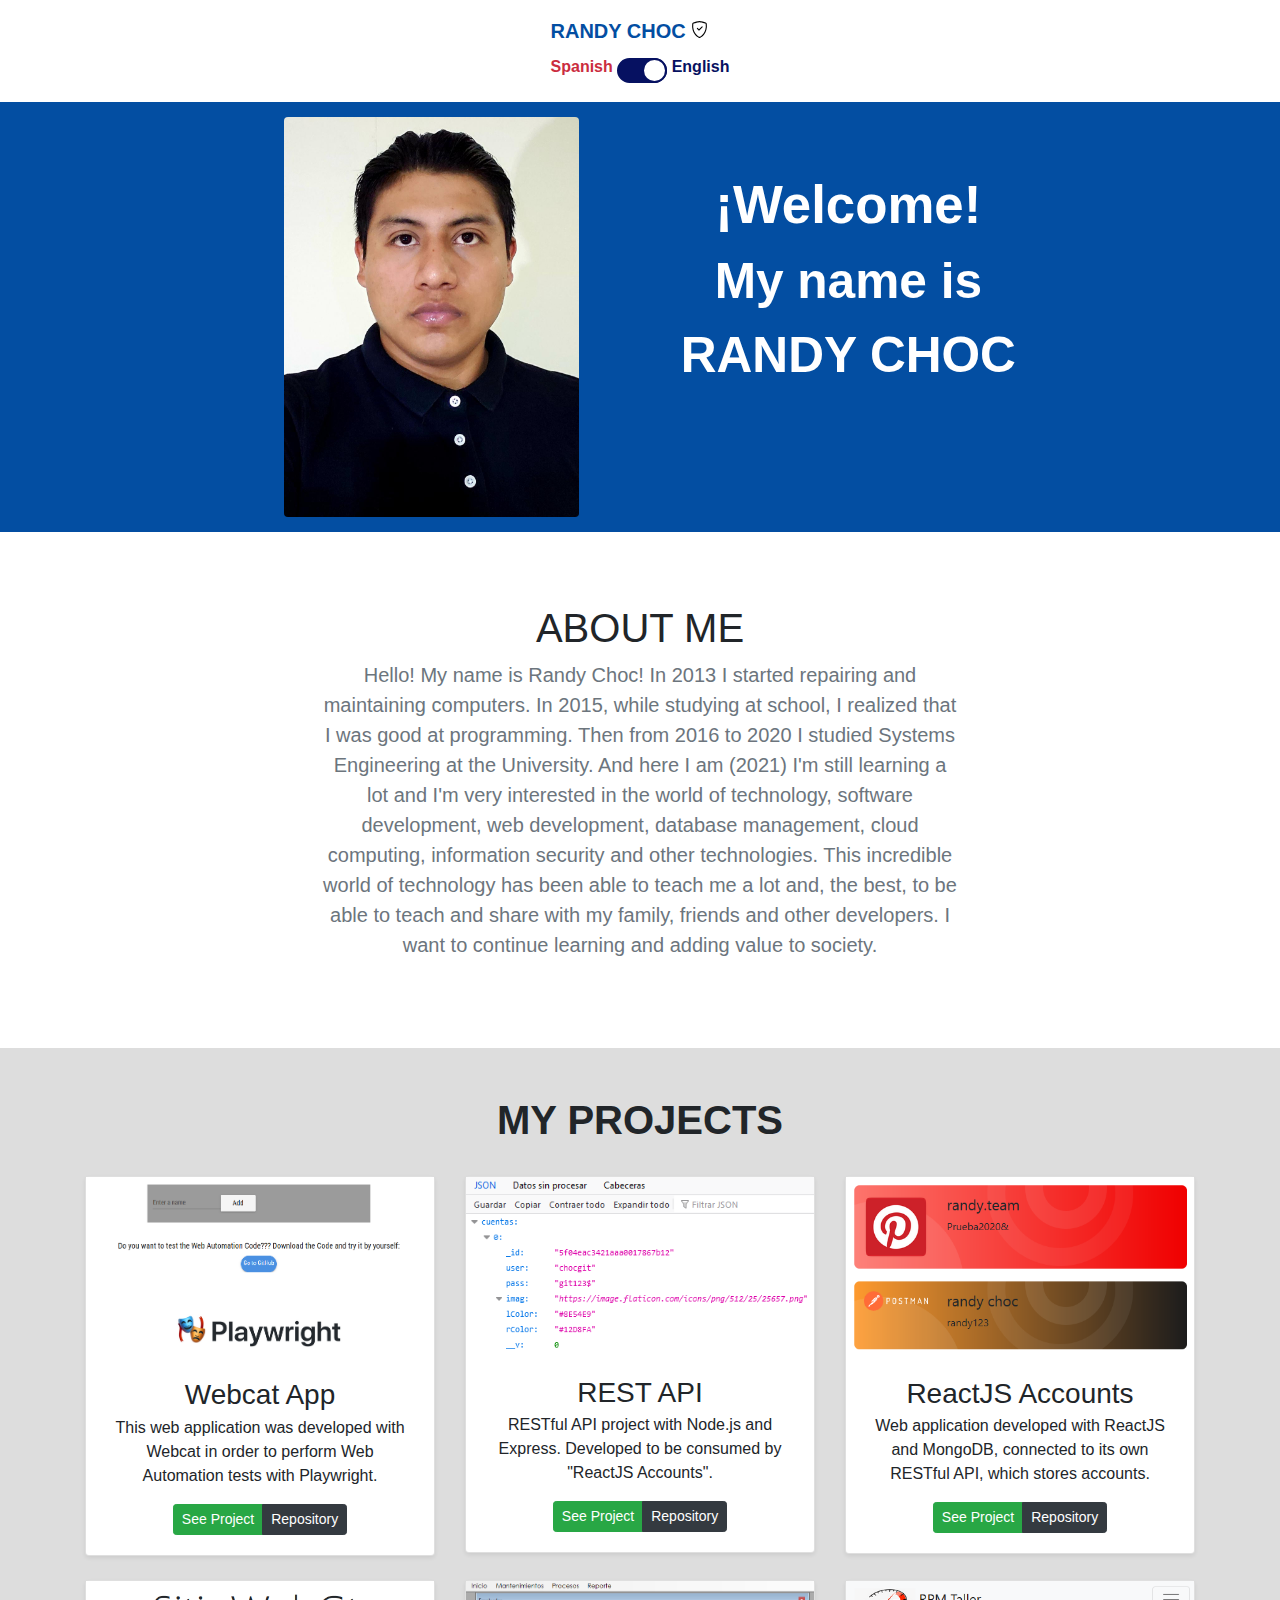
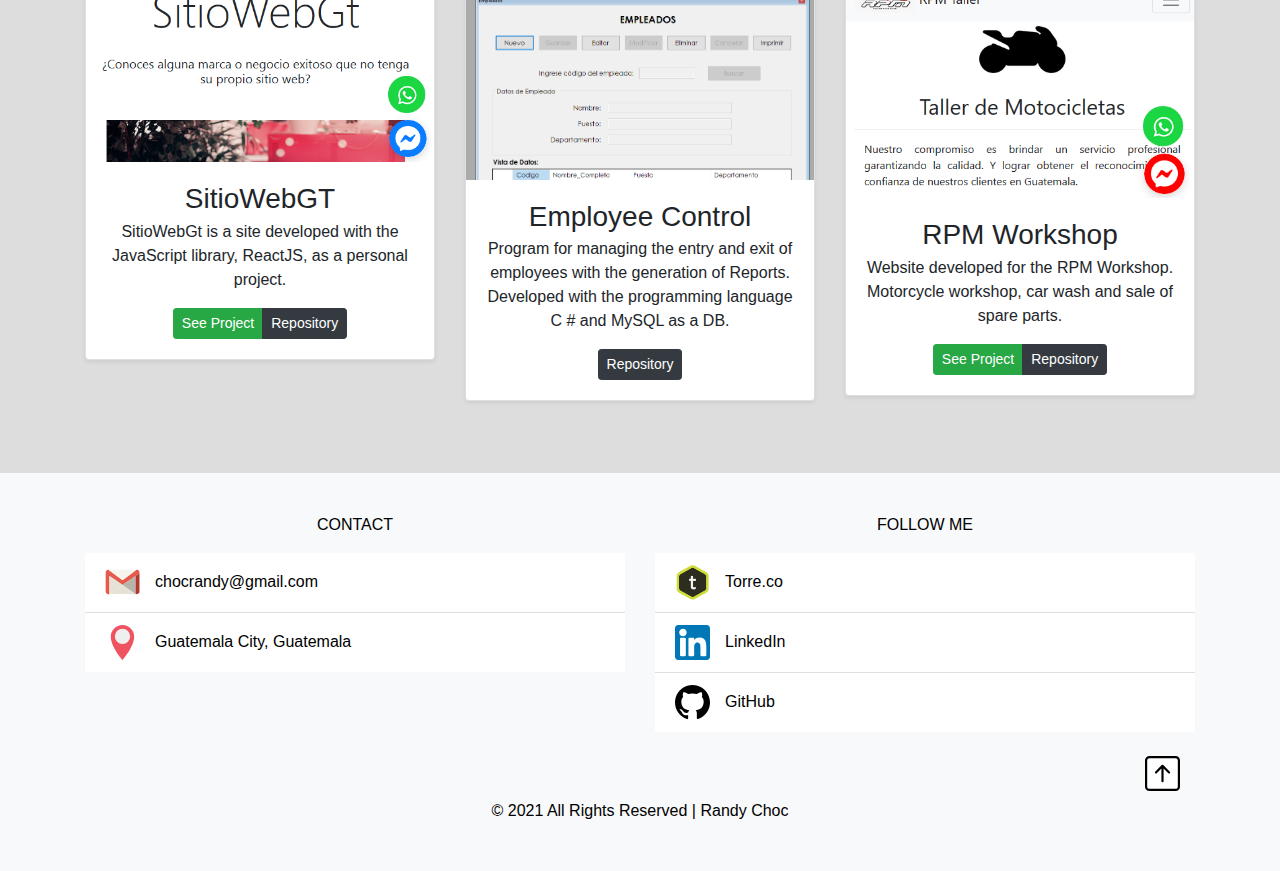
==== en/index.html @ 9ec98e45 "Google Analytics Test" ====
<!DOCTYPE html>
<html lang="en">
  <head>
    <meta charset="UTF-8" />
    <meta
      name="viewport"
      content="width=device-width, initial-scale=1.0, shrink-to-fit=no"
    />
    <title>Randy Choc</title>
    <link rel="shortcut icon" href="../icon/shield-check.svg" />
    <link rel="stylesheet" href="../css/bootstrap.min.css" />
    <link rel="stylesheet" href="../css/styles.css" />
    <link rel="stylesheet" href="../css/translate.css" />

    <!-- Global site tag (gtag.js) - Google Analytics -->
    <script
      async
      src="https://www.googletagmanager.com/gtag/js?id=G-1NGH6NPKRM"
    ></script>
    <script>
      window.dataLayer = window.dataLayer || [];
      function gtag() {
        dataLayer.push(arguments);
      }
      gtag("js", new Date());

      gtag("config", "G-1NGH6NPKRM");
    </script>
  </head>

  <body>
    <nav class="navbar navColor sticky-top">
      <div class="container-fluid">
        <ul class="navbar-nav mx-auto">
          <li class="nav-item">
            <a href="" class="nav-link letraColor">
              RANDY CHOC
              <img
                src="../icon/shield-check.svg"
                class="align-baseline"
                width="17px"
                alt="shield-check"
            /></a>
          </li>
          <li class="nav-item">
            <span class="es align-middle">Spanish</span>
            <input type="checkbox" class="check" checked />
            <span class="en align-middle">English</span>
          </li>
        </ul>
      </div>
    </nav>

    <div class="container-fluid divInicio">
      <div class="row mx-auto">
        <div class="col-lg-2 text-center"></div>
        <div class="col-sm-12 col-md-6 col-lg-4 text-center">
          <img
            class="img-fluid rounded imgSize"
            src="../img/rchocm.jpeg"
            alt="Foto"
          />
        </div>
        <div class="col-sm-12 col-md-6 col-lg-4 text-center">
          <div>
            <br /><br />
            <p class="fsr">¡Welcome!</p>
            <p class="fsr fsrm23">My name is</p>
            <h1 class="fsr fsrm23">RANDY CHOC</h1>
            <br />
          </div>
        </div>
        <div class="col-sm-12 col-lg-2 text-center"></div>
        <!-- <div class="offset-sm-12 offset-md-1 offset-lg-2"></div> -->
      </div>
    </div>

    <section class="py-5 text-center container" id="divSobreMi">
      <div class="row py-lg-4">
        <div class="col-lg-7 col-md-8 mx-auto">
          <p class="h1 fw-light">ABOUT ME</p>
          <p class="lead text-muted">
            Hello! My name is Randy Choc! In 2013 I started repairing and
            maintaining computers. In 2015, while studying at school, I realized
            that I was good at programming. Then from 2016 to 2020 I studied
            Systems Engineering at the University. And here I am (2021) I'm
            still learning a lot and I'm very interested in the world of
            technology, software development, web development, database
            management, cloud computing, information security and other
            technologies. This incredible world of technology has been able to
            teach me a lot and, the best, to be able to teach and share with my
            family, friends and other developers. I want to continue learning
            and adding value to society.
          </p>
        </div>
      </div>
    </section>

    <div class="album py-5 text-center projectsColor">
      <div class="container">
        <p class="h1 font-weight-bold">MY PROJECTS</p>
        <br />
        <div class="row">
          <!-- Card - Webcat App -->
          <div class="col-md-4">
            <div class="card mb-4 shadow-sm text-center">
              <img src="../img/webcat.PNG" alt="prueba" class="img-fluid" />

              <div class="card-body">
                <h3 class="mb-1">Webcat App</h3>
                <p class="card-text">
                  This web application was developed with Webcat in order to
                  perform Web Automation tests with Playwright.
                </p>
                <div class="d-flex justify-content-center align-items-center">
                  <div class="btn-group">
                    <a
                      href="https://randychoc.webcat.page/test"
                      target="_blank"
                      class="btn btn-sm btn-success"
                      role="button"
                      aria-pressed="true"
                      >See Project</a
                    >
                    <a
                      href="https://github.com/randychoc/playwright.git"
                      target="_blank"
                      class="btn btn-sm btn-dark"
                      role="button"
                      aria-pressed="true"
                      >Repository</a
                    >
                  </div>
                </div>
              </div>
            </div>
          </div>

          <!-- Card - API RESTful -->
          <div class="col-md-4">
            <div class="card mb-4 shadow-sm text-center">
              <img
                src="../img/proyectocuentasapi.PNG"
                alt="prueba"
                class="img-fluid"
              />

              <div class="card-body">
                <h3 class="mb-1">REST API</h3>
                <p class="card-text">
                  RESTful API project with Node.js and Express. Developed to be
                  consumed by "ReactJS Accounts".
                </p>
                <div class="d-flex justify-content-center align-items-center">
                  <div class="btn-group">
                    <a
                      href="https://cuentasrjsapi.herokuapp.com/api/cuentas"
                      target="_blank"
                      class="btn btn-sm btn-success"
                      role="button"
                      aria-pressed="true"
                      >See Project</a
                    >
                    <a
                      href="https://github.com/randychoc/apirestcuentas.git"
                      target="_blank"
                      class="btn btn-sm btn-dark"
                      role="button"
                      aria-pressed="true"
                      >Repository</a
                    >
                  </div>
                  <!-- <small class="text-muted">9 mins</small> -->
                </div>
              </div>
            </div>
          </div>
          <!-- Card - Cuentas -->
          <div class="col-md-4">
            <div class="card mb-4 shadow-sm text-center">
              <img
                src="../img/proyectocuentas.PNG"
                alt="prueba"
                class="img-fluid"
              />

              <div class="card-body">
                <h3 class="mb-1">ReactJS Accounts</h3>
                <p class="card-text">
                  Web application developed with ReactJS and MongoDB, connected
                  to its own RESTful API, which stores accounts.
                </p>
                <div class="d-flex justify-content-center align-items-center">
                  <div class="btn-group">
                    <a
                      href="https://cuentasrjs.web.app/cuentas"
                      target="_blank"
                      class="btn btn-sm btn-success"
                      role="button"
                      aria-pressed="true"
                      >See Project</a
                    >
                    <a
                      href="https://github.com/randychoc/cuentas-reactjs-mongodb.git"
                      target="_blank"
                      class="btn btn-sm btn-dark"
                      role="button"
                      aria-pressed="true"
                      >Repository</a
                    >
                  </div>
                </div>
              </div>
            </div>
          </div>
          <!-- Card - SitioWebGT -->
          <div class="col-md-4">
            <div class="card mb-4 shadow-sm text-center">
              <img
                src="../img/proyectositiowebgt.PNG"
                alt="prueba"
                class="img-fluid"
              />

              <div class="card-body">
                <h3 class="mb-1">SitioWebGT</h3>
                <p class="card-text">
                  SitioWebGt is a site developed with the JavaScript library,
                  ReactJS, as a personal project.
                </p>
                <div class="d-flex justify-content-center align-items-center">
                  <div class="btn-group">
                    <a
                      href="https://tusitiowebgt.web.app/"
                      target="_blank"
                      class="btn btn-sm btn-success"
                      role="button"
                      aria-pressed="true"
                      >See Project</a
                    >
                    <a
                      href="https://github.com/randychoc/sitiowebgt.git"
                      target="_blank"
                      class="btn btn-sm btn-dark"
                      role="button"
                      aria-pressed="true"
                      >Repository</a
                    >
                  </div>
                </div>
              </div>
            </div>
          </div>
          <!-- Card - ControlEmpleados -->
          <div class="col-md-4">
            <div class="card mb-4 shadow-sm text-center">
              <img
                src="../img/controlempleados.PNG"
                alt="prueba"
                class="img-fluid"
              />

              <div class="card-body">
                <h3 class="mb-1">Employee Control</h3>
                <p class="card-text">
                  Program for managing the entry and exit of employees with the
                  generation of Reports. Developed with the programming language
                  C # and MySQL as a DB.
                </p>
                <div class="d-flex justify-content-center align-items-center">
                  <div class="btn-group">
                    <a
                      href="https://github.com/randychoc/controlempleados.git"
                      target="_blank"
                      class="btn btn-sm btn-dark"
                      role="button"
                      aria-pressed="true"
                      >Repository</a
                    >
                  </div>
                </div>
              </div>
            </div>
          </div>
          <!-- Card - Taller RPM -->
          <div class="col-md-4">
            <div class="card mb-4 shadow-sm text-center">
              <img src="../img/tallerrpm.PNG" alt="prueba" class="img-fluid" />

              <div class="card-body">
                <h3 class="mb-1">RPM Workshop</h3>
                <p class="card-text">
                  Website developed for the RPM Workshop. Motorcycle workshop,
                  car wash and sale of spare parts.
                </p>
                <div class="d-flex justify-content-center align-items-center">
                  <div class="btn-group">
                    <a
                      href="https://rpmtaller.herokuapp.com/"
                      target="_blank"
                      class="btn btn-sm btn-success"
                      role="button"
                      aria-pressed="true"
                      >See Project</a
                    >
                    <a
                      href="https://github.com/randychoc/tallerrpm.git"
                      target="_blank"
                      class="btn btn-sm btn-dark"
                      role="button"
                      aria-pressed="true"
                      >Repository</a
                    >
                  </div>
                  <!-- <small class="text-muted">9 mins</small> -->
                </div>
              </div>
            </div>
          </div>
          <!-- Card - Nuevo Proyecto -->
        </div>
      </div>
    </div>

    <footer class="text-muted py-4 bg-light">
      <div class="container letraBlack">
        <div class="row">
          <div class="col-sm-12 col-md-6">
            <p class="my-3 text-center">CONTACT</p>
            <ul class="list-group list-group-flush">
              <a class="list-group-item letraBlack"
                ><img
                  src="../icon/gmail.svg"
                  class="align-middle arrowColor"
                  width="35px"
                  alt="shield-check"
                />chocrandy@gmail.com</a
              >
              <a class="list-group-item letraBlack"
                ><img
                  src="../icon/location.svg"
                  class="align-middle arrowColor"
                  width="35px"
                  alt="shield-check"
                />Guatemala City, Guatemala</a
              >
            </ul>
          </div>
          <div class="col-sm-12 col-md-6">
            <p class="my-3 text-center">FOLLOW ME</p>
            <ul class="list-group list-group-flush">
              <a
                href="https://torre.co/es/chocrandy"
                target="_blank"
                class="list-group-item letraBlack"
                ><img
                  src="../img/torre.png"
                  class="align-middle arrowColor"
                  width="35px"
                  alt="shield-check"
                />Torre.co</a
              >
              <a
                href="https://www.linkedin.com/in/randychoc"
                target="_blank"
                class="list-group-item letraBlack"
                ><img
                  src="../icon/linkedin.svg"
                  class="align-middle arrowColor"
                  width="35px"
                  alt="shield-check"
                />LinkedIn</a
              >
              <a
                href="https://github.com/randychoc"
                target="_blank"
                class="list-group-item letraBlack"
                ><img
                  src="../icon/github.svg"
                  class="align-middle arrowColor"
                  width="35px"
                  alt="shield-check"
                />GitHub</a
              >
            </ul>
          </div>
        </div>
        <br />
        <p class="mb-2 text-right">
          <a href=""
            ><img
              src="../icon/arrow-up-square.svg"
              class="align-middle arrowColor"
              width="35px"
              alt="shield-check"
          /></a>
        </p>
        <p class="mb-0 text-center">© 2021 All Rights Reserved | Randy Choc</p>
        <br />
      </div>
    </footer>

    <script src="../js/translate.js"></script>
    <script src="../js/jquery-3.6.0.min.js"></script>
    <script src="../js/bootstrap.min.js"></script>
  </body>
</html>
---- css/styles.css ----
/* Rojo: #EF3B36
Samsung: #034ea2
*/
.body
{    
    font-family: 'Times New Roman', Times, serif;
}
.navColor
{
    background-color: #ffffff;
    margin-bottom: 15px;
}
.welcome
{
    vertical-align: middle;
    color: #ffffff;
    font-weight: bold;    
    text-align: center;
    font-size: 3em;
}
.fsr 
{
    color: #ffffff;
    font-weight: bold;
    font-size: calc(2.5em + 1vw);
    line-height: 1.5em;
    padding: 0em;
    margin: 0em;
    margin-left: auto;
    margin-right: auto;
    overflow: hidden;
}
.fsrm23
{
    font-size: calc(2.3em + 1vw);
}
.letraColor
{
    color: #034ea2;
    font-size: 20px;    
    font-weight: bold;
}
.divInicio
{
    background-color: #034ea2;
    padding-top: 15px;
    padding-bottom: 15px;
}
.imgSize
{
    height: 400px;
    max-height: 400px;
}
.projectsColor
{
    background-color: #dddddd;
}
.footerColor
{
    background-color: #30475e;
}
.arrowColor
{
    background-color: #ffffff;
}
.letraWhite
{
    color: #fff;
}
.letraBlack
{
    color: #000;
}
a img
{   
    margin-right: 15px;  
}
a:hover
{
    color: #000;
}
---- css/translate.css ----
.en
{
    color: #061161;
    font-weight: bold;
}
.es
{
    color: #cb2d3e;
    font-weight: bold;
}
.check
{
    position: relative;
    width: 50px;
}
.check:before
{
    content: '';
    position: absolute;
    width: 50px;
    height: 25px;
    background: #cb2d3e;
    border-radius: 25px;
    border: 2px solid #cb2d3e;
}
.check:after
{
    content: '';
    position: absolute;
    width: 25px;
    height: 25px;
    background: #ffffff;
    border-radius: 25px;
    transition: 0.25s;
    border: 2px solid #cb2d3e;
    box-sizing: border-box;
}
.check:checked:after
{
    left: 25px;
    background: #ffffff;
    border: 2px solid #061161;
}
.check:checked:before
{
    background: #061161;
    border: 2px solid #061161;
}
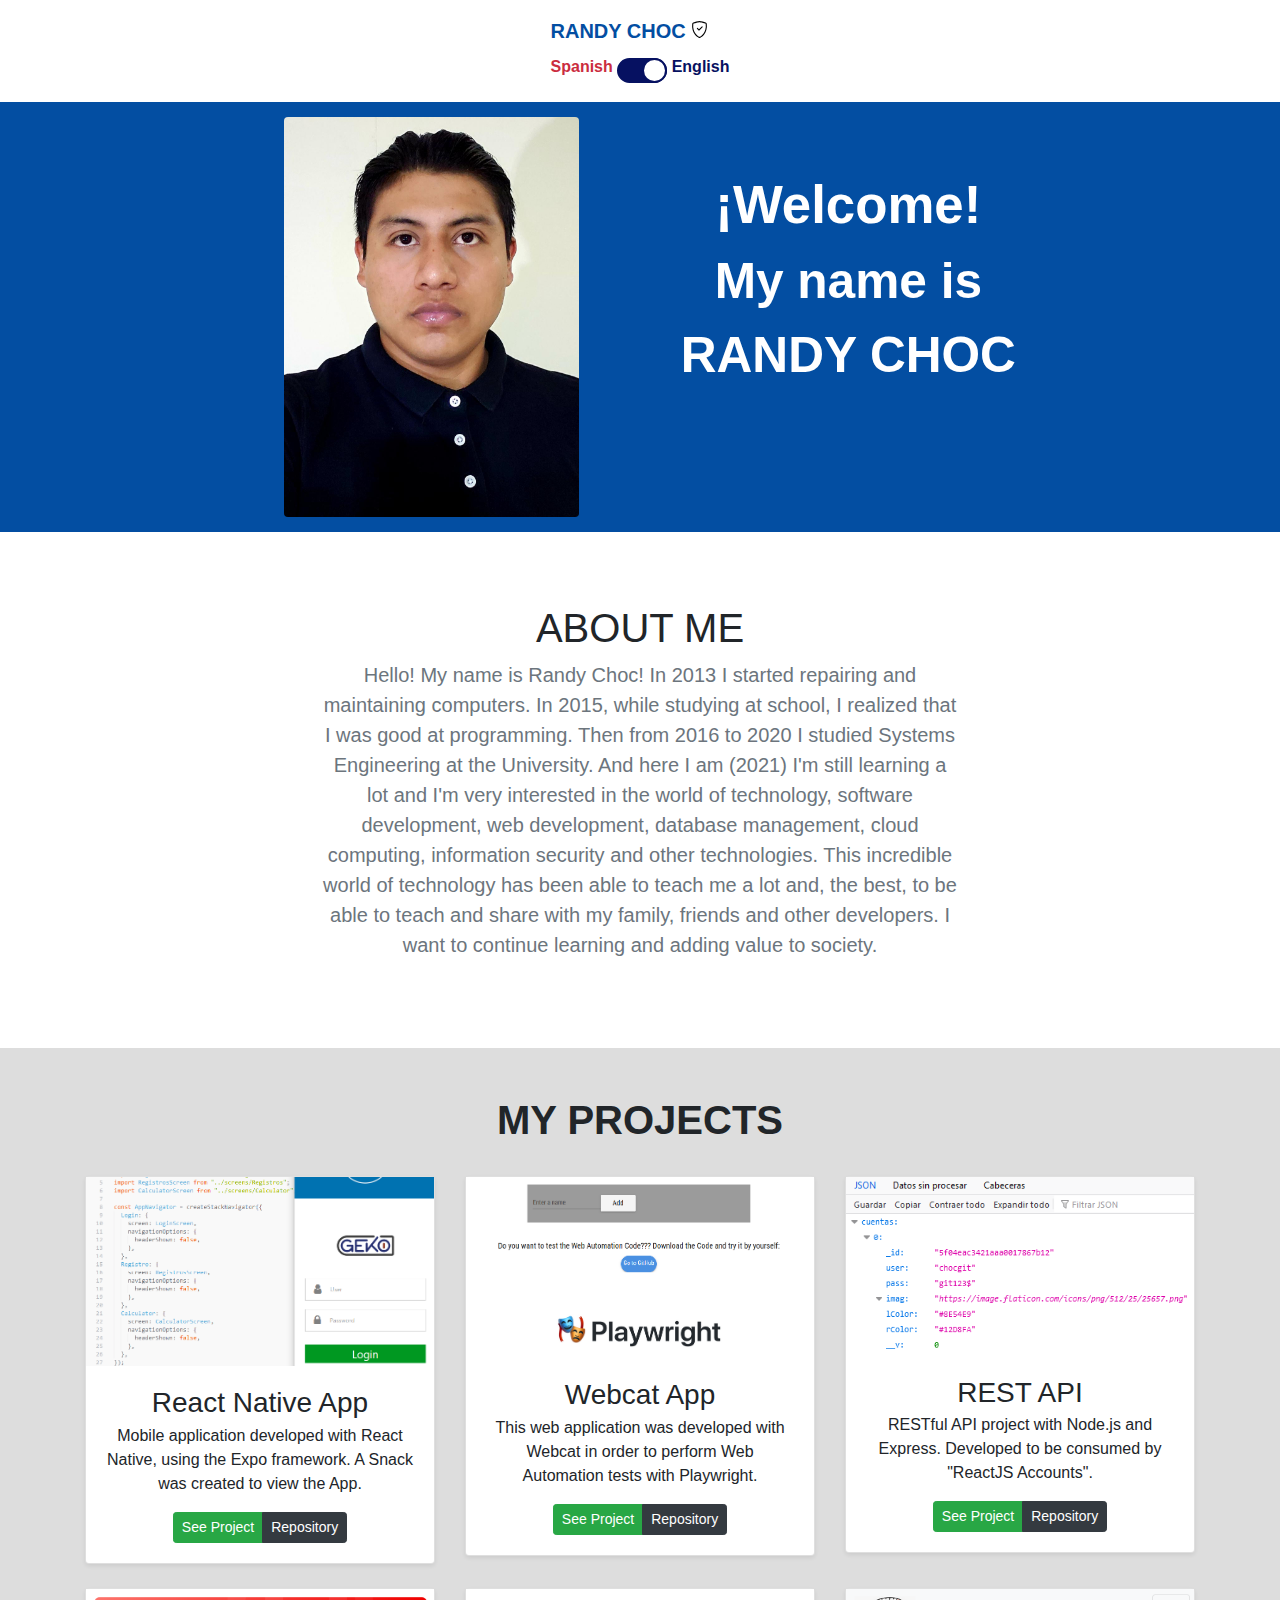
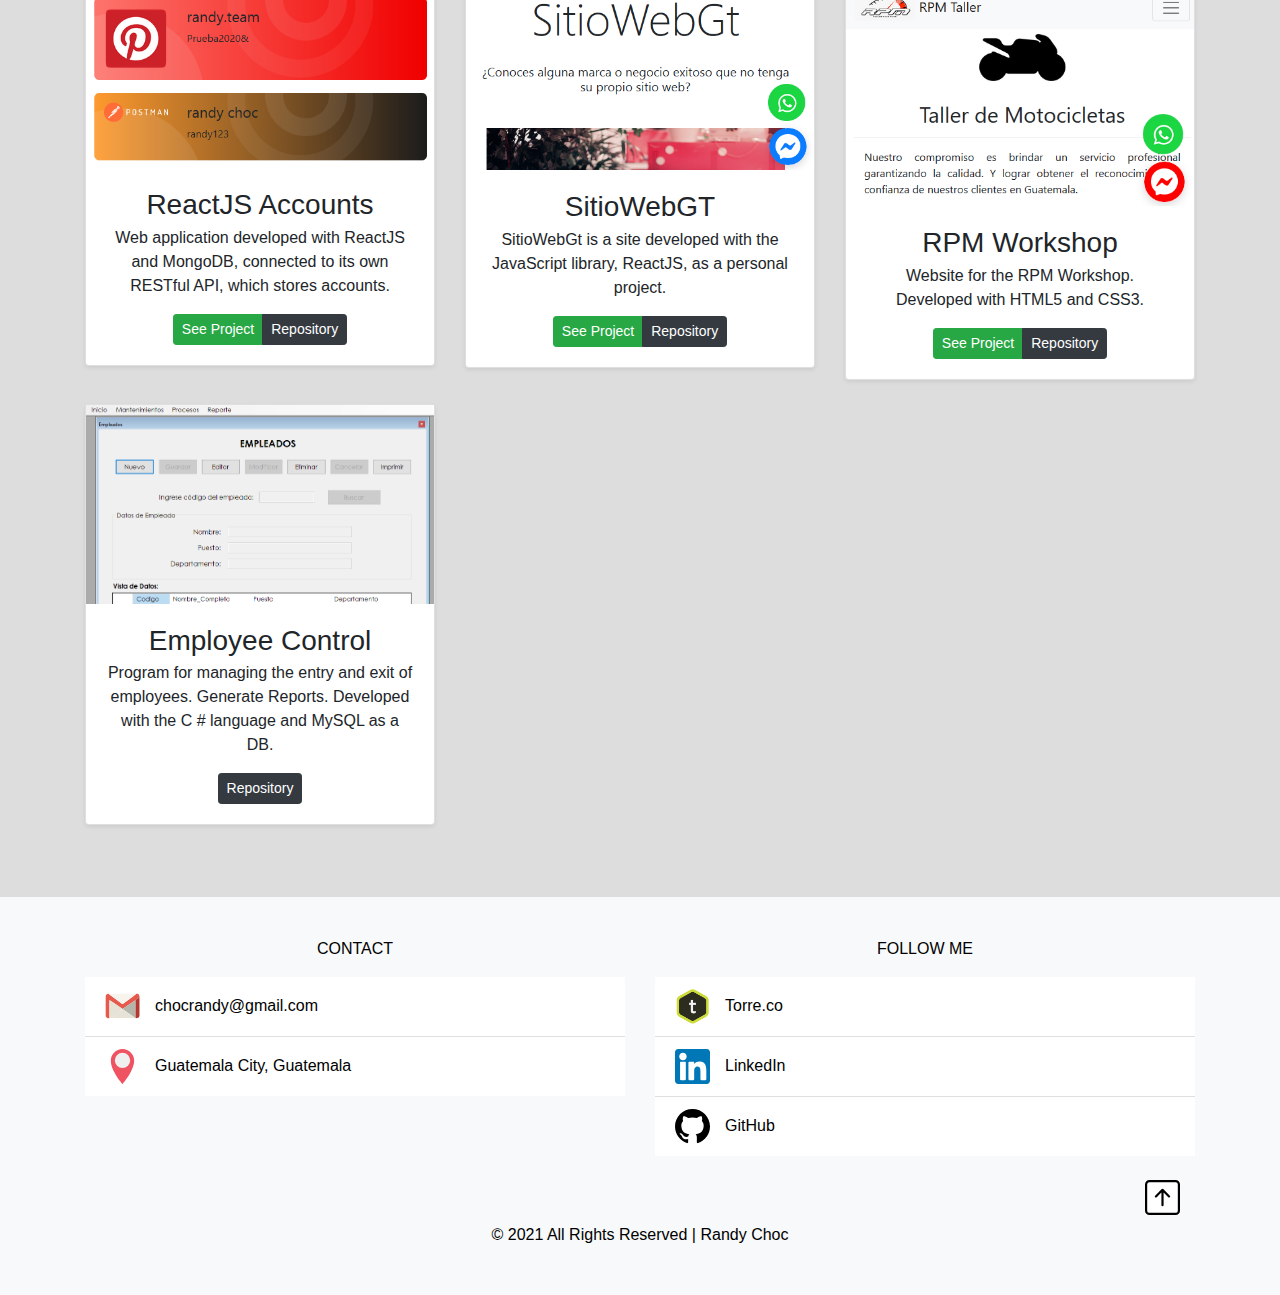
==== commit 3e351449: "ADD React Native App" ====
--- a/en/index.html
+++ b/en/index.html
@@ -6,7 +6,7 @@
       name="viewport"
       content="width=device-width, initial-scale=1.0, shrink-to-fit=no"
     />
-    <title>Randy Choc</title>
+    <title>Randy Choc (EN)</title>
     <link rel="shortcut icon" href="../icon/shield-check.svg" />
     <link rel="stylesheet" href="../css/bootstrap.min.css" />
     <link rel="stylesheet" href="../css/styles.css" />
@@ -101,6 +101,45 @@
         <p class="h1 font-weight-bold">MY PROJECTS</p>
         <br />
         <div class="row">
+          <!-- Card - Geko App -->
+          <div class="col-md-4">
+            <div class="card mb-4 shadow-sm text-center">
+              <img
+                src="../img/gekoapp.PNG"
+                alt="React Native App"
+                class="img-fluid"
+              />
+
+              <div class="card-body">
+                <h3 class="mb-1">React Native App</h3>
+                <p class="card-text">
+                  Mobile application developed with React Native, using the Expo
+                  framework. A Snack was created to view the App.
+                </p>
+                <div class="d-flex justify-content-center align-items-center">
+                  <div class="btn-group">
+                    <a
+                      href="https://snack.expo.io/@randychoc/gekoapp"
+                      target="_blank"
+                      class="btn btn-sm btn-success"
+                      role="button"
+                      aria-pressed="true"
+                      >See Project</a
+                    >
+                    <a
+                      href="https://github.com/randychoc/geko-react-native.git"
+                      target="_blank"
+                      class="btn btn-sm btn-dark"
+                      role="button"
+                      aria-pressed="true"
+                      >Repository</a
+                    >
+                  </div>
+                </div>
+              </div>
+            </div>
+          </div>
+
           <!-- Card - Webcat App -->
           <div class="col-md-4">
             <div class="card mb-4 shadow-sm text-center">
@@ -175,6 +214,7 @@
               </div>
             </div>
           </div>
+
           <!-- Card - Cuentas -->
           <div class="col-md-4">
             <div class="card mb-4 shadow-sm text-center">
@@ -213,6 +253,7 @@
               </div>
             </div>
           </div>
+
           <!-- Card - SitioWebGT -->
           <div class="col-md-4">
             <div class="card mb-4 shadow-sm text-center">
@@ -251,6 +292,42 @@
               </div>
             </div>
           </div>
+
+          <!-- Card - Taller RPM -->
+          <div class="col-md-4">
+            <div class="card mb-4 shadow-sm text-center">
+              <img src="../img/tallerrpm.PNG" alt="prueba" class="img-fluid" />
+
+              <div class="card-body">
+                <h3 class="mb-1">RPM Workshop</h3>
+                <p class="card-text">
+                  Website for the RPM Workshop. Developed with HTML5 and CSS3.
+                </p>
+                <div class="d-flex justify-content-center align-items-center">
+                  <div class="btn-group">
+                    <a
+                      href="https://rpmtaller.herokuapp.com/"
+                      target="_blank"
+                      class="btn btn-sm btn-success"
+                      role="button"
+                      aria-pressed="true"
+                      >See Project</a
+                    >
+                    <a
+                      href="https://github.com/randychoc/tallerrpm.git"
+                      target="_blank"
+                      class="btn btn-sm btn-dark"
+                      role="button"
+                      aria-pressed="true"
+                      >Repository</a
+                    >
+                  </div>
+                  <!-- <small class="text-muted">9 mins</small> -->
+                </div>
+              </div>
+            </div>
+          </div>
+
           <!-- Card - ControlEmpleados -->
           <div class="col-md-4">
             <div class="card mb-4 shadow-sm text-center">
@@ -263,9 +340,8 @@
               <div class="card-body">
                 <h3 class="mb-1">Employee Control</h3>
                 <p class="card-text">
-                  Program for managing the entry and exit of employees with the
-                  generation of Reports. Developed with the programming language
-                  C # and MySQL as a DB.
+                  Program for managing the entry and exit of employees. Generate
+                  Reports. Developed with the C # language and MySQL as a DB.
                 </p>
                 <div class="d-flex justify-content-center align-items-center">
                   <div class="btn-group">
@@ -282,41 +358,7 @@
               </div>
             </div>
           </div>
-          <!-- Card - Taller RPM -->
-          <div class="col-md-4">
-            <div class="card mb-4 shadow-sm text-center">
-              <img src="../img/tallerrpm.PNG" alt="prueba" class="img-fluid" />
-
-              <div class="card-body">
-                <h3 class="mb-1">RPM Workshop</h3>
-                <p class="card-text">
-                  Website developed for the RPM Workshop. Motorcycle workshop,
-                  car wash and sale of spare parts.
-                </p>
-                <div class="d-flex justify-content-center align-items-center">
-                  <div class="btn-group">
-                    <a
-                      href="https://rpmtaller.herokuapp.com/"
-                      target="_blank"
-                      class="btn btn-sm btn-success"
-                      role="button"
-                      aria-pressed="true"
-                      >See Project</a
-                    >
-                    <a
-                      href="https://github.com/randychoc/tallerrpm.git"
-                      target="_blank"
-                      class="btn btn-sm btn-dark"
-                      role="button"
-                      aria-pressed="true"
-                      >Repository</a
-                    >
-                  </div>
-                  <!-- <small class="text-muted">9 mins</small> -->
-                </div>
-              </div>
-            </div>
-          </div>
+
           <!-- Card - Nuevo Proyecto -->
         </div>
       </div>
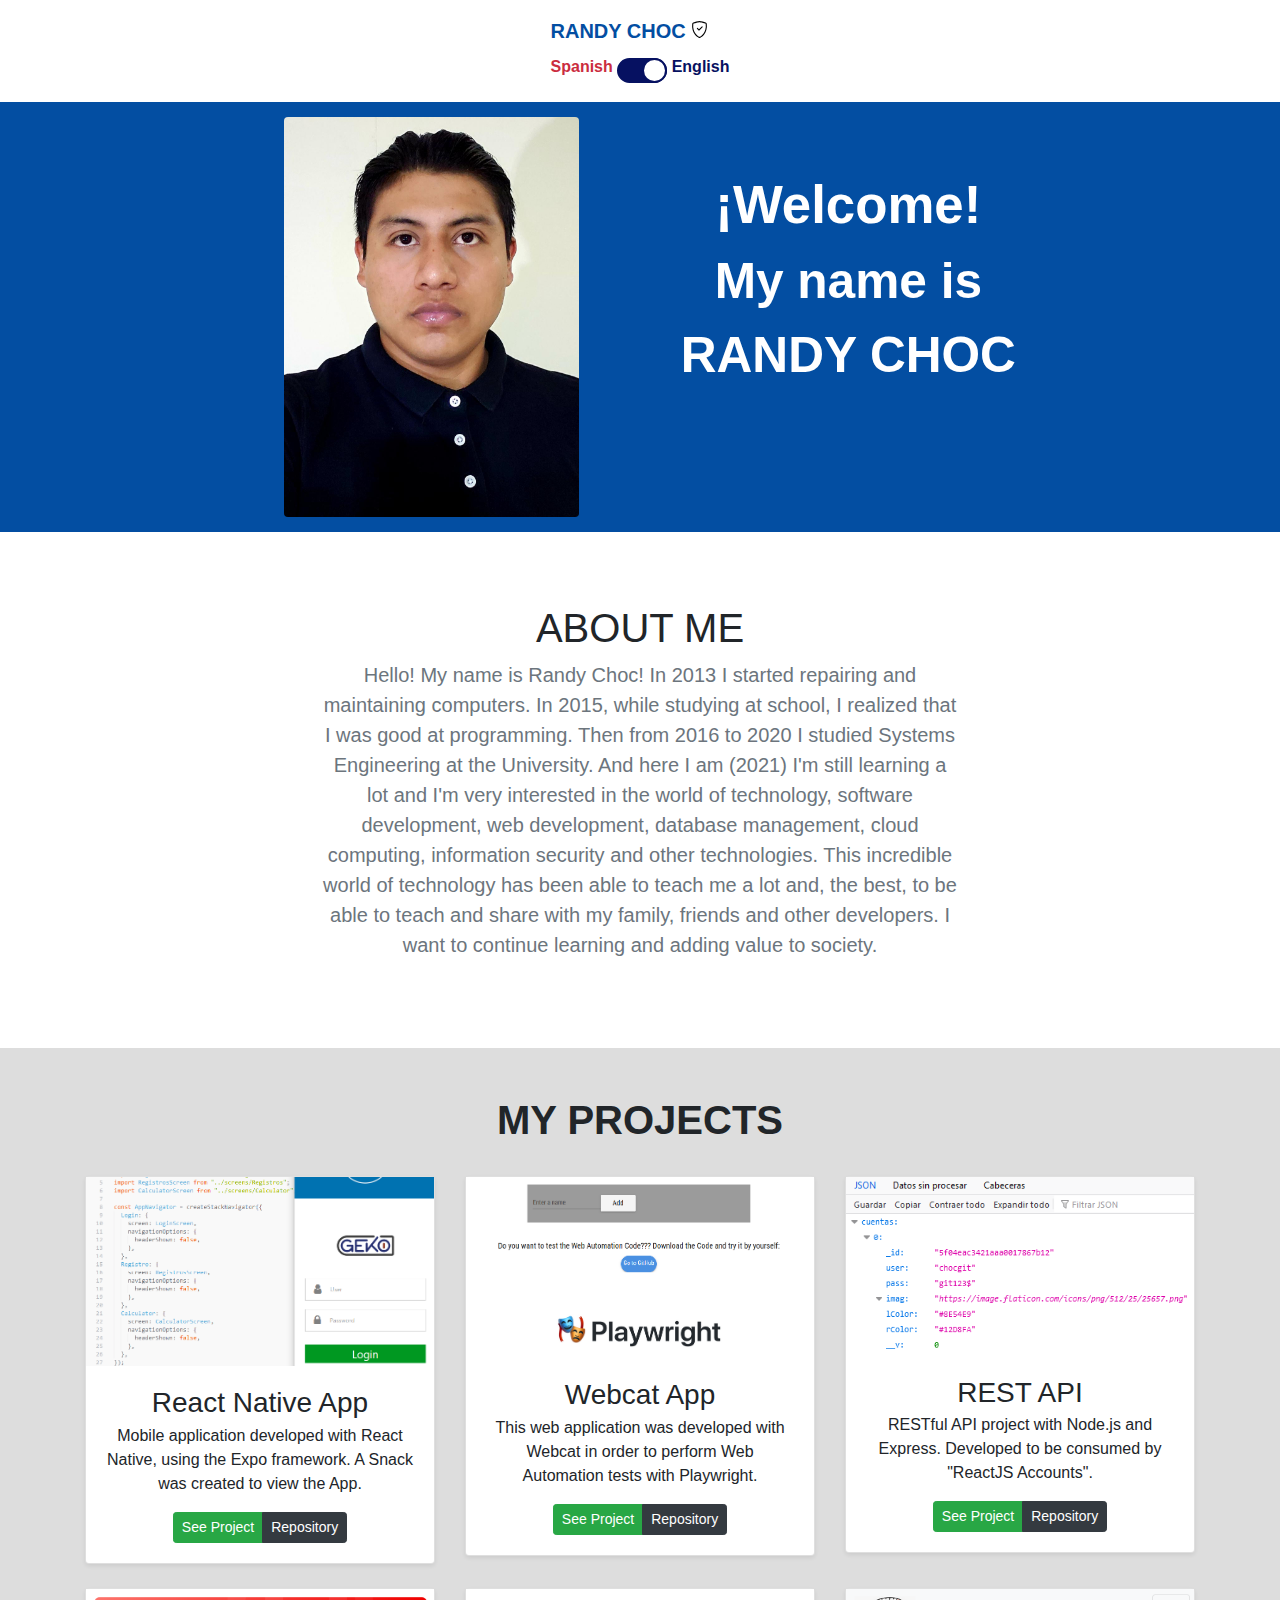
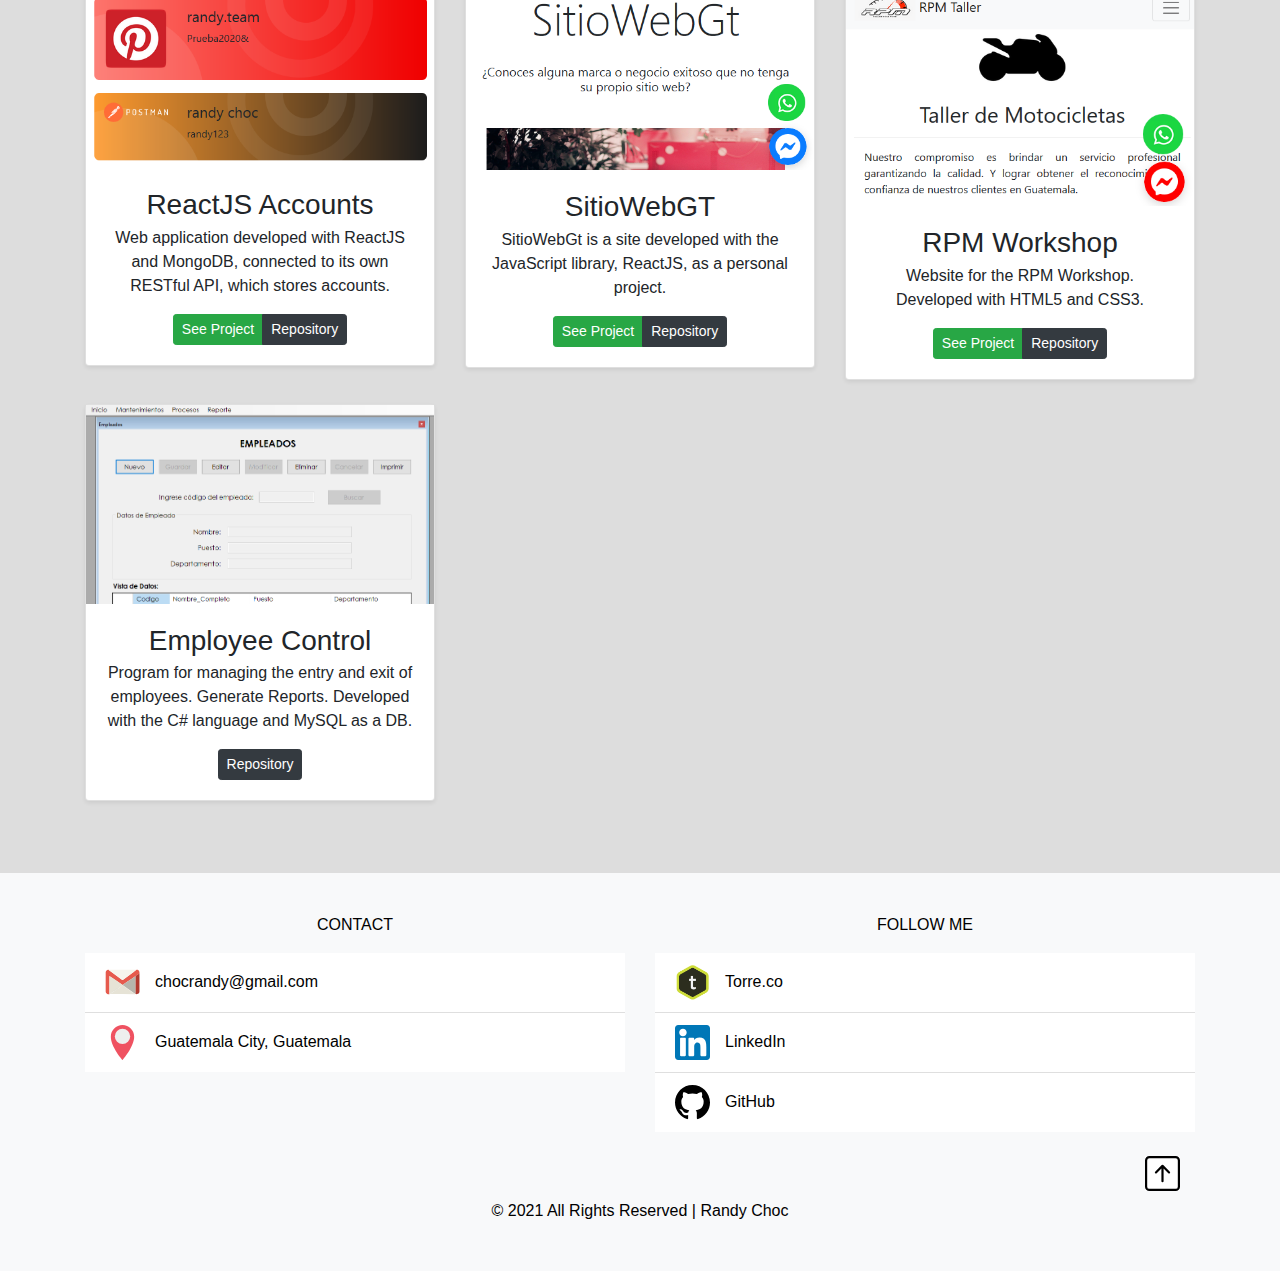
==== commit 750f64e3: "MODIFY Text" ====
--- a/en/index.html
+++ b/en/index.html
@@ -341,7 +341,7 @@
                 <h3 class="mb-1">Employee Control</h3>
                 <p class="card-text">
                   Program for managing the entry and exit of employees. Generate
-                  Reports. Developed with the C # language and MySQL as a DB.
+                  Reports. Developed with the C# language and MySQL as a DB.
                 </p>
                 <div class="d-flex justify-content-center align-items-center">
                   <div class="btn-group">
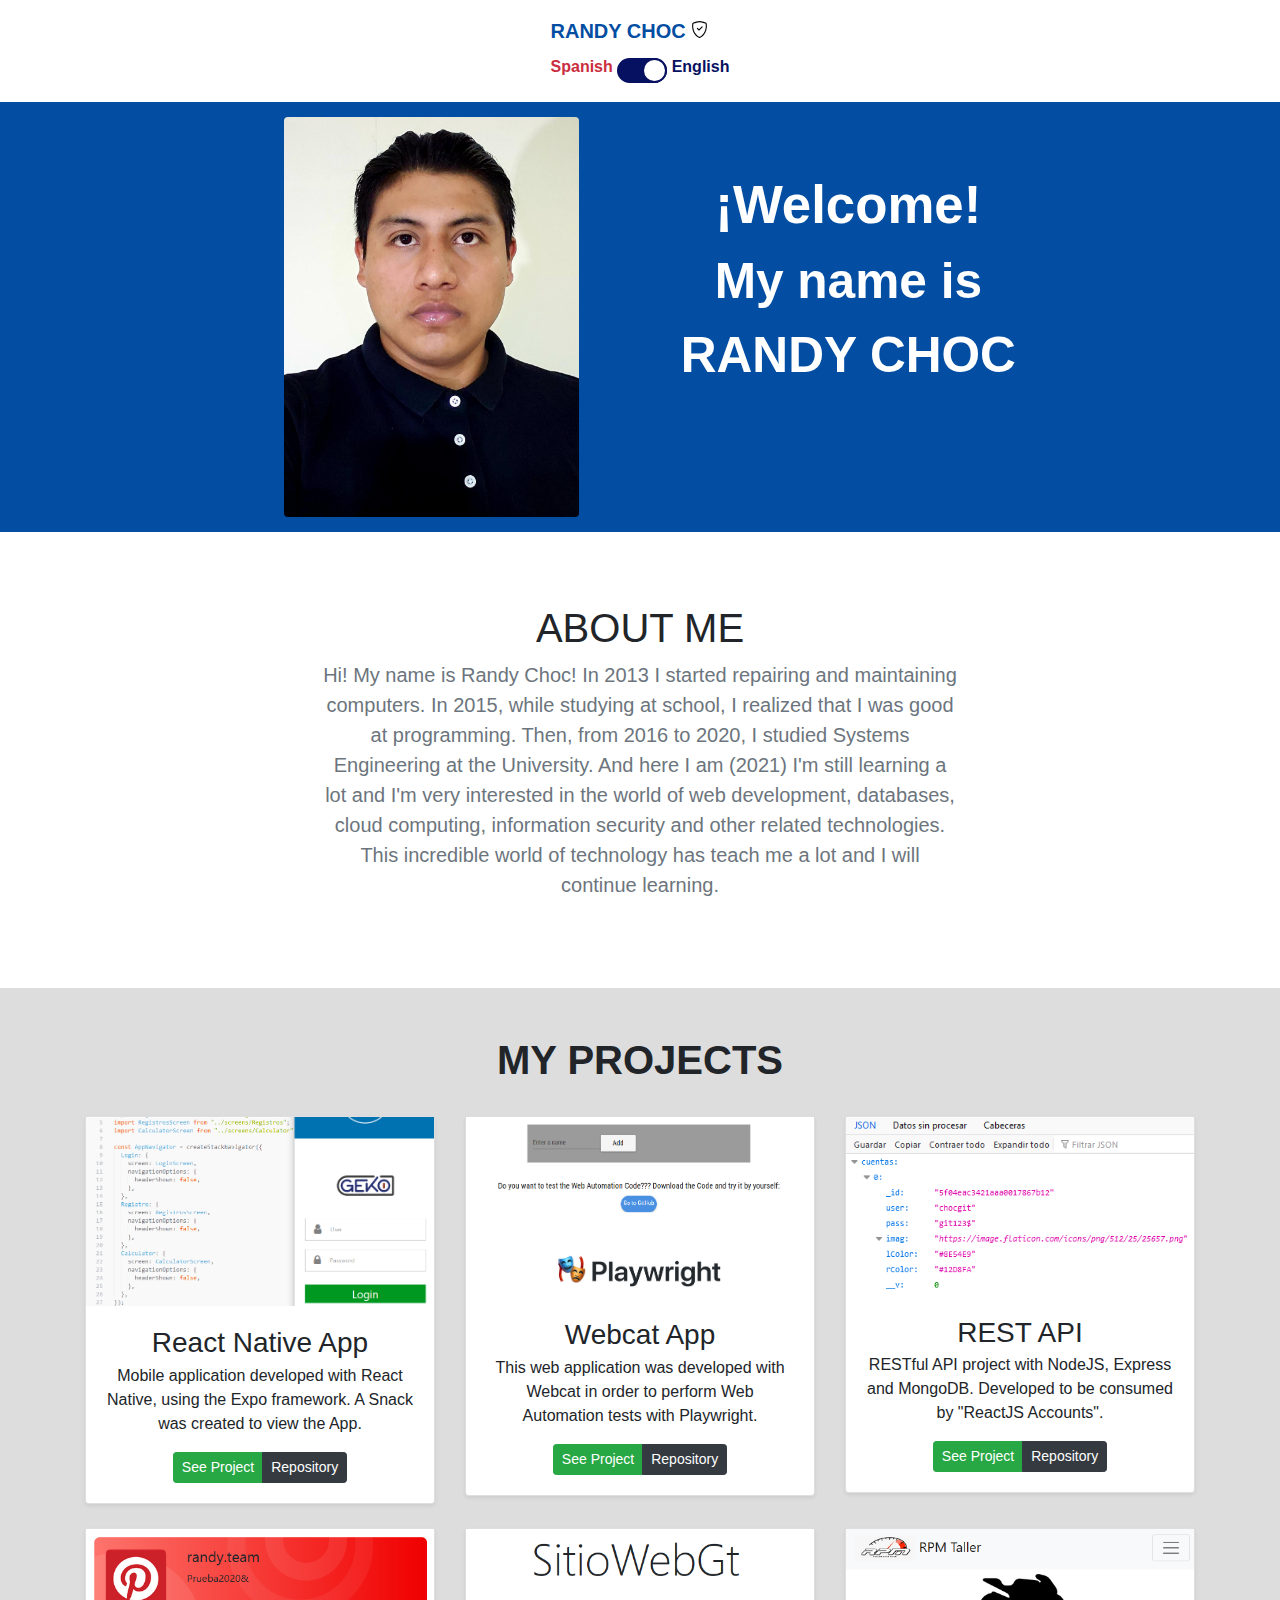
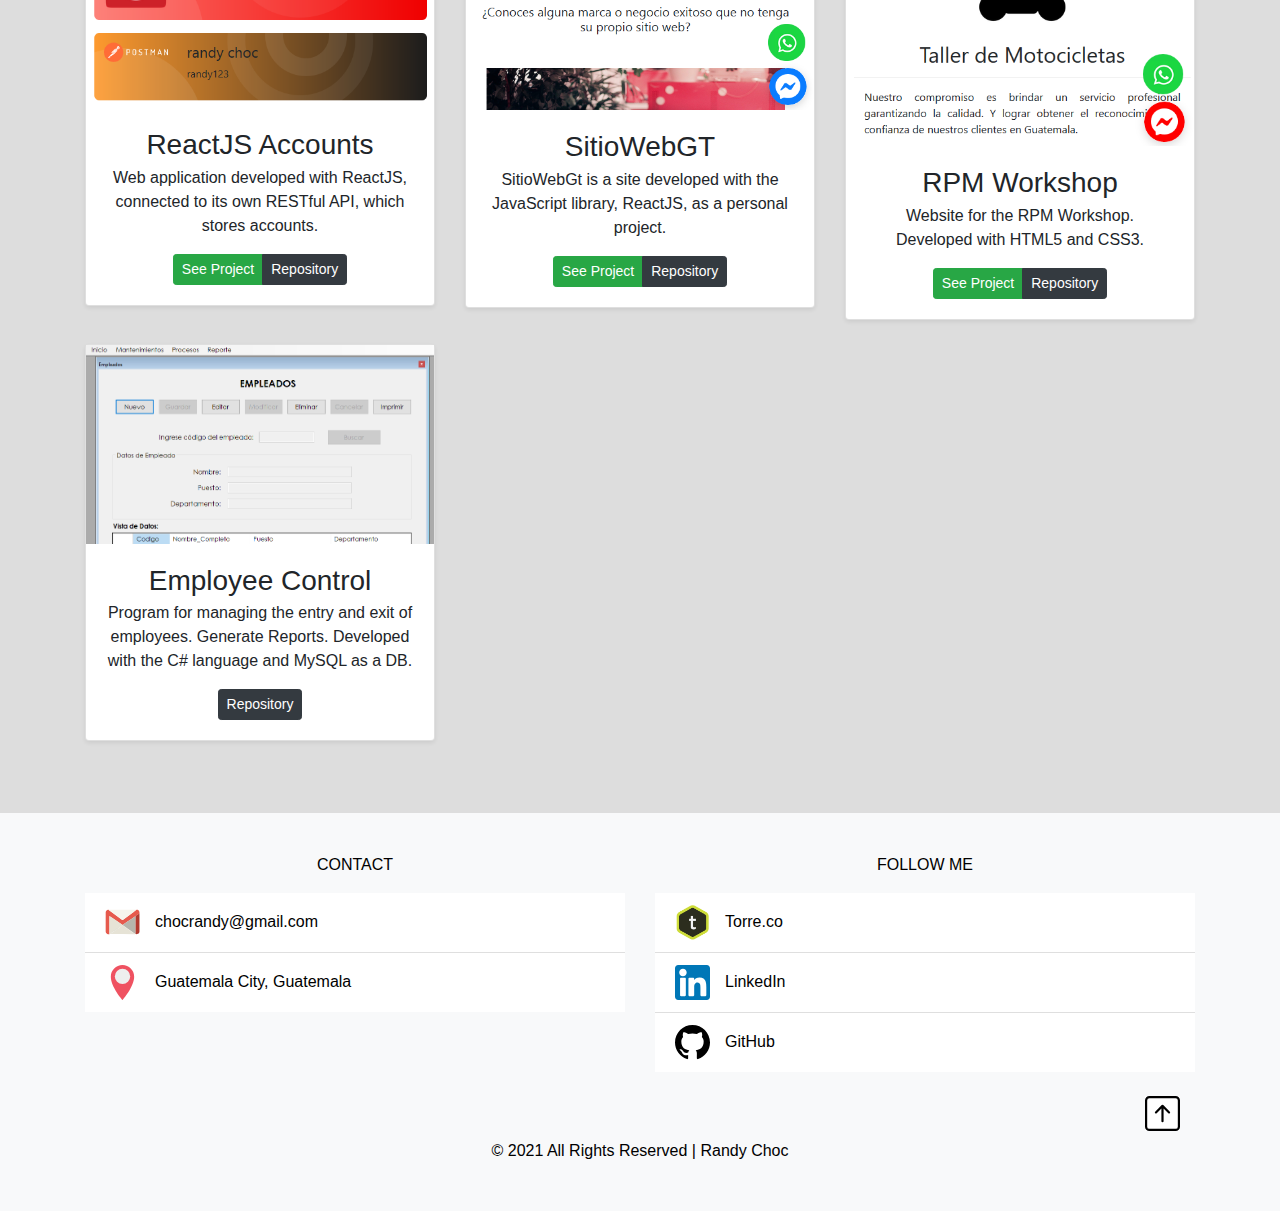
==== commit f93e7679: "Upgrade" ====
--- a/en/index.html
+++ b/en/index.html
@@ -80,17 +80,14 @@
         <div class="col-lg-7 col-md-8 mx-auto">
           <p class="h1 fw-light">ABOUT ME</p>
           <p class="lead text-muted">
-            Hello! My name is Randy Choc! In 2013 I started repairing and
+            Hi! My name is Randy Choc! In 2013 I started repairing and
             maintaining computers. In 2015, while studying at school, I realized
-            that I was good at programming. Then from 2016 to 2020 I studied
+            that I was good at programming. Then, from 2016 to 2020, I studied
             Systems Engineering at the University. And here I am (2021) I'm
-            still learning a lot and I'm very interested in the world of
-            technology, software development, web development, database
-            management, cloud computing, information security and other
-            technologies. This incredible world of technology has been able to
-            teach me a lot and, the best, to be able to teach and share with my
-            family, friends and other developers. I want to continue learning
-            and adding value to society.
+            still learning a lot and I'm very interested in the world of web
+            development, databases, cloud computing, information security and
+            other related technologies. This incredible world of technology has
+            teach me a lot and I will continue learning.
           </p>
         </div>
       </div>
@@ -187,8 +184,8 @@
               <div class="card-body">
                 <h3 class="mb-1">REST API</h3>
                 <p class="card-text">
-                  RESTful API project with Node.js and Express. Developed to be
-                  consumed by "ReactJS Accounts".
+                  RESTful API project with NodeJS, Express and MongoDB.
+                  Developed to be consumed by "ReactJS Accounts".
                 </p>
                 <div class="d-flex justify-content-center align-items-center">
                   <div class="btn-group">
@@ -227,8 +224,8 @@
               <div class="card-body">
                 <h3 class="mb-1">ReactJS Accounts</h3>
                 <p class="card-text">
-                  Web application developed with ReactJS and MongoDB, connected
-                  to its own RESTful API, which stores accounts.
+                  Web application developed with ReactJS, connected to its own
+                  RESTful API, which stores accounts.
                 </p>
                 <div class="d-flex justify-content-center align-items-center">
                   <div class="btn-group">
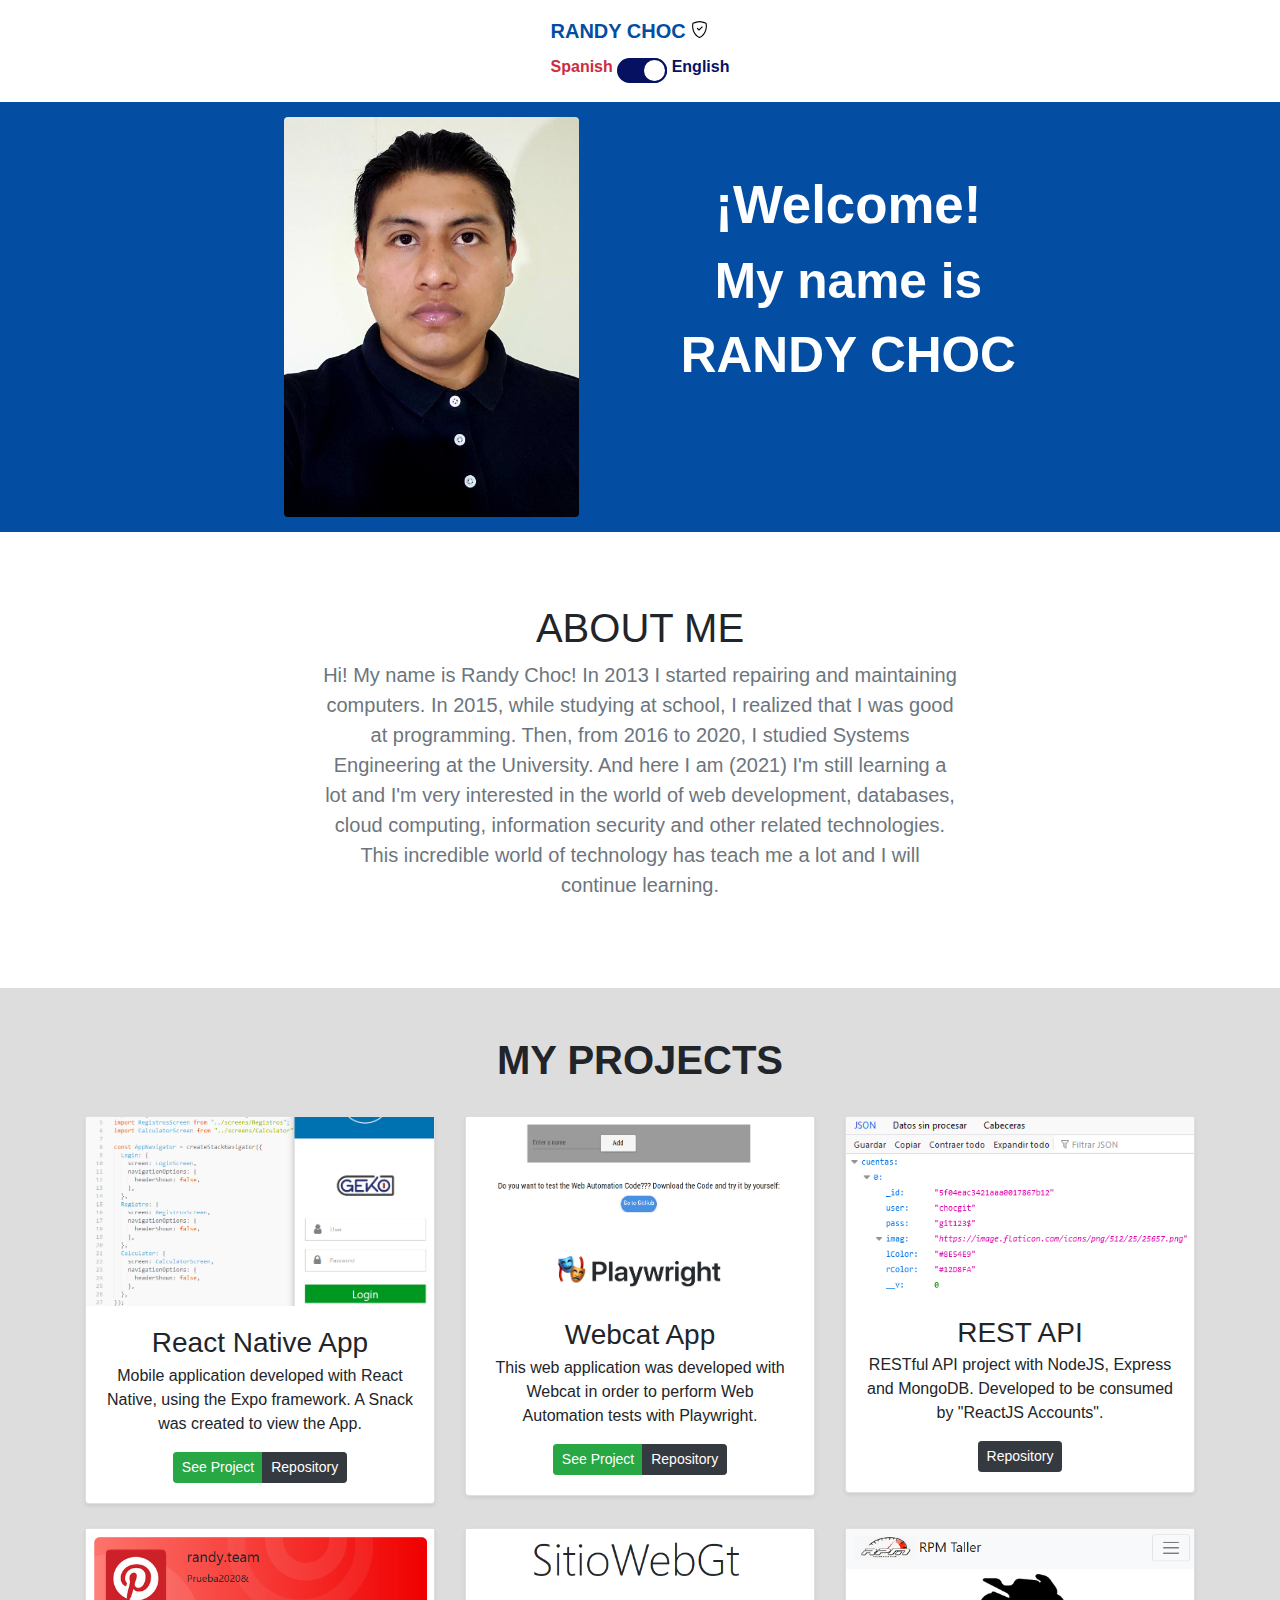
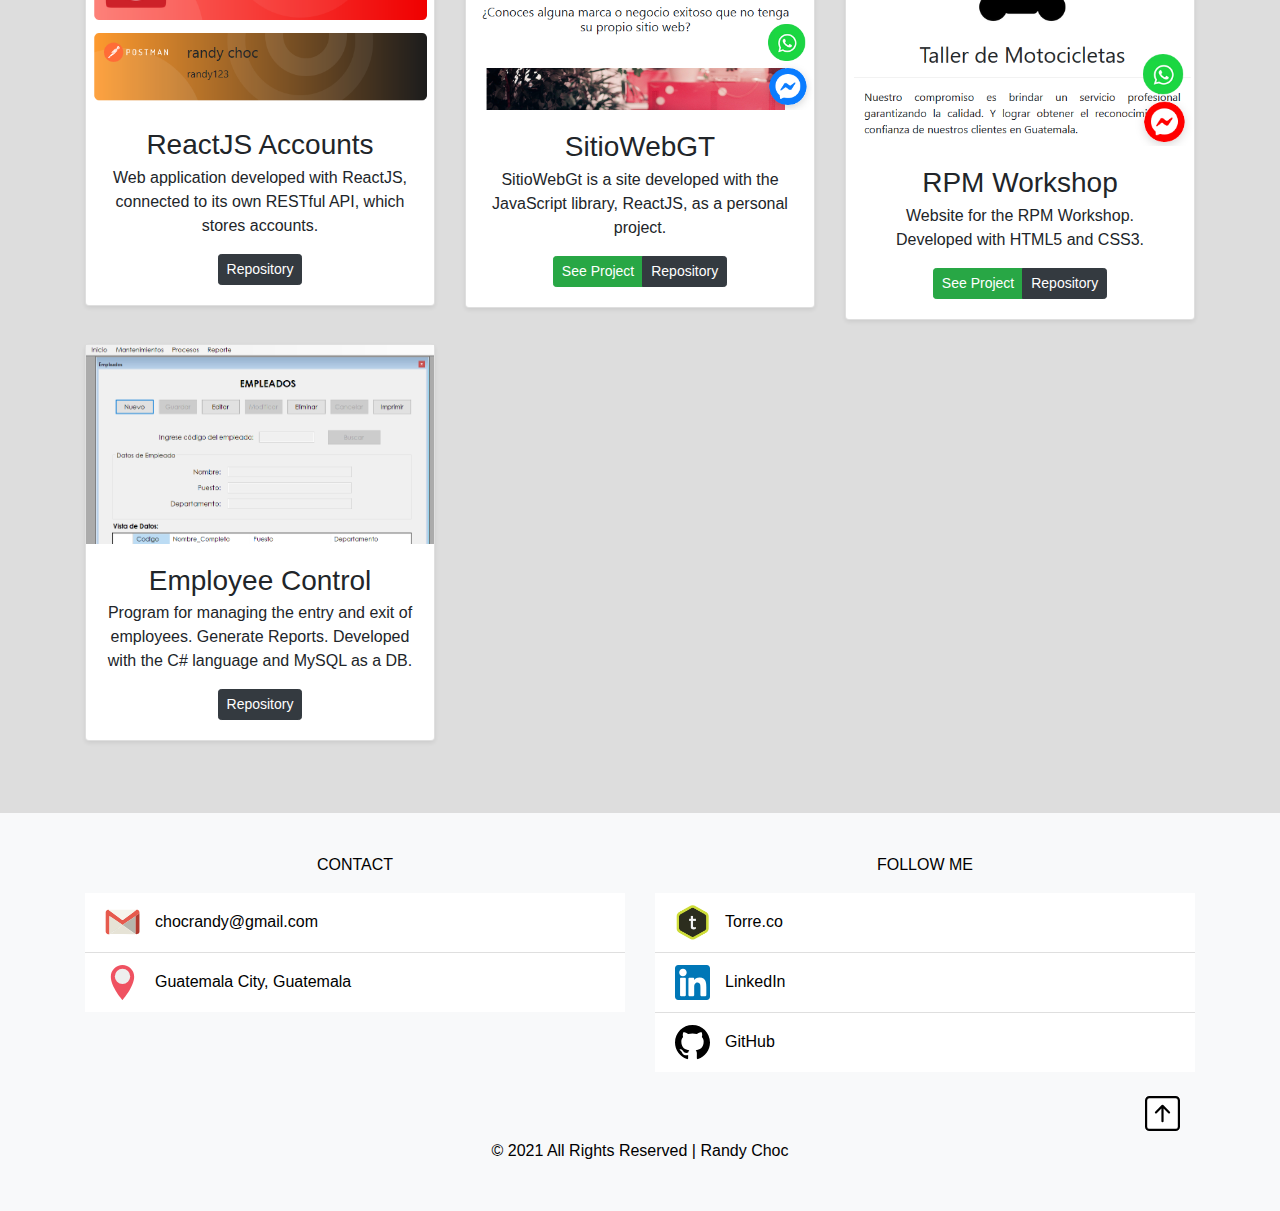
==== commit bd269f82: "No more heroku" ====
--- a/en/index.html
+++ b/en/index.html
@@ -116,7 +116,7 @@
                 <div class="d-flex justify-content-center align-items-center">
                   <div class="btn-group">
                     <a
-                      href="https://snack.expo.io/@randychoc/gekoapp"
+                      href="https://snack.expo.io/@randychoc/geko-react-native-app"
                       target="_blank"
                       class="btn btn-sm btn-success"
                       role="button"
@@ -124,7 +124,7 @@
                       >See Project</a
                     >
                     <a
-                      href="https://github.com/randychoc/geko-react-native.git"
+                      href="https://github.com/randychoc/geko-react-native-app.git"
                       target="_blank"
                       class="btn btn-sm btn-dark"
                       role="button"
@@ -190,14 +190,6 @@
                 <div class="d-flex justify-content-center align-items-center">
                   <div class="btn-group">
                     <a
-                      href="https://cuentasrjsapi.herokuapp.com/api/cuentas"
-                      target="_blank"
-                      class="btn btn-sm btn-success"
-                      role="button"
-                      aria-pressed="true"
-                      >See Project</a
-                    >
-                    <a
                       href="https://github.com/randychoc/apirestcuentas.git"
                       target="_blank"
                       class="btn btn-sm btn-dark"
@@ -230,15 +222,7 @@
                 <div class="d-flex justify-content-center align-items-center">
                   <div class="btn-group">
                     <a
-                      href="https://cuentasrjs.web.app/cuentas"
-                      target="_blank"
-                      class="btn btn-sm btn-success"
-                      role="button"
-                      aria-pressed="true"
-                      >See Project</a
-                    >
-                    <a
-                      href="https://github.com/randychoc/cuentas-reactjs-mongodb.git"
+                      href="https://github.com/randychoc/cuentas-reactjs.git"
                       target="_blank"
                       class="btn btn-sm btn-dark"
                       role="button"
